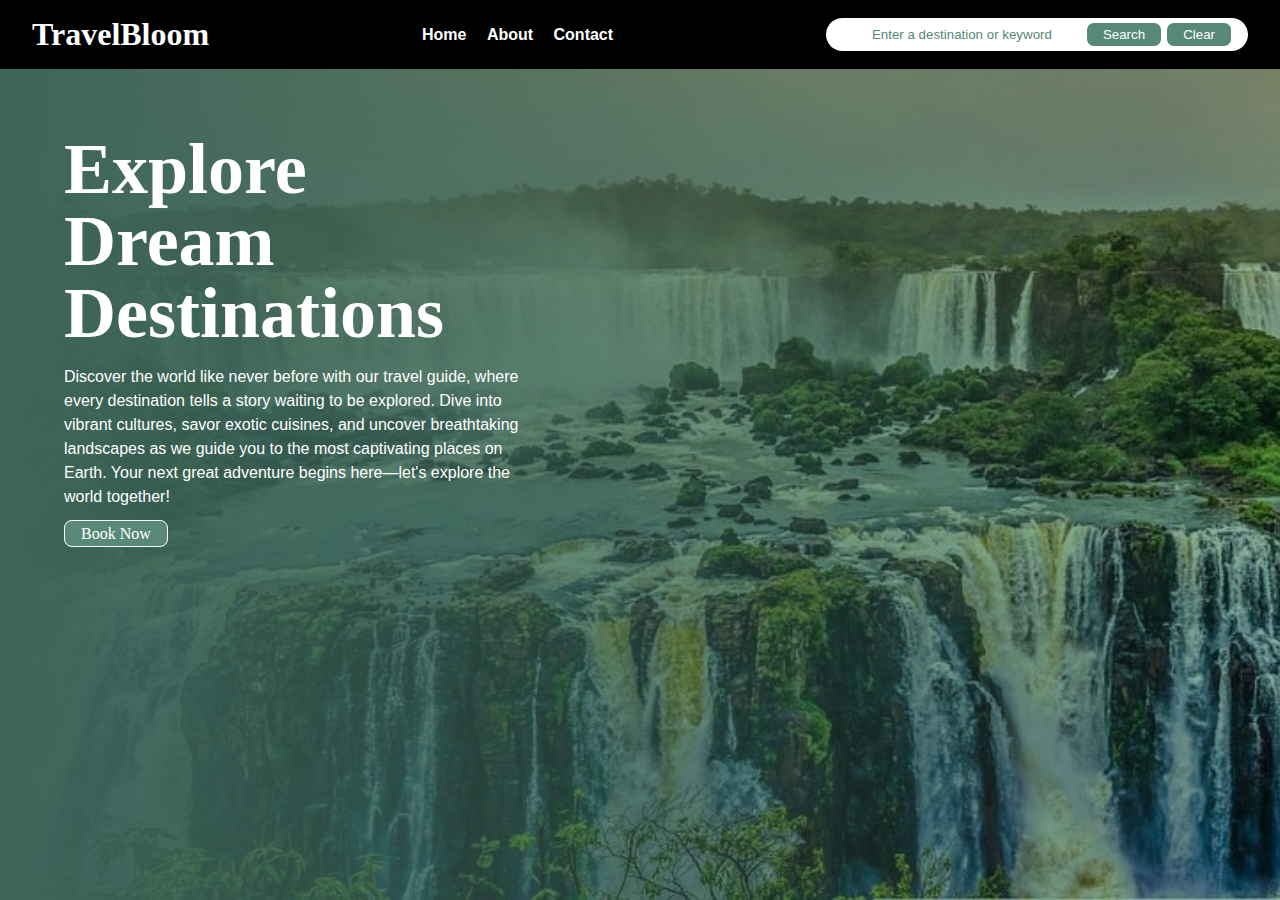
==== index.html @ 176a2012 "renamed home page to index.html, updated links" ====
<!DOCTYPE html>
<html lang="en">
<head>
  <meta name="viewport" content="width=device-width, initial-scale=1" />
  <meta charset="UTF-8">
  <title>Travel Recommendations</title>
  <link rel="stylesheet" href="./travel.css">
</head>
<body>
 <nav>
    <h1>TravelBloom</h1>
    <ul>
    <li><a href="./index.html" id="home">Home </a></li>
    <li><a href="./about.html" id="contact">About </a></li>
    <li><a href="./contact.html" id="contact">Contact </a></li>
    </ul>
    <div class="search">
        <input type="text" id="searchInput" placeholder="Enter a destination or keyword">
        <button id='btnSearch'>Search</button>
        <button id='btnClear'>Clear</button>
    </div>
</nav>
<div class="container">
    <div class="intro">
        <h1>Explore <span class="block">Dream</span> Destinations</h1>
        <p>Discover the world like never before with our travel guide, where every destination 
            tells a story waiting to be explored. Dive into vibrant cultures, savor exotic cuisines, 
            and uncover breathtaking landscapes as we guide you to the most captivating places 
            on Earth. Your next great adventure begins here—let's explore the world together!</p>
        <a href="./contact.html" class="btn">Book Now</a>
    </div>
    
    <div class="search-results" id="results"></div>
</div>
<script src="./travel_recommendation.js"></script>
</body>
</html>
---- travel.css ----
/* nav css */
*{
    margin: 0;
    padding: 0;
    box-sizing: border-box;
}
html, body {
    height:100%;

}
@media screen and (min-width: 815px){
    html, body {
        overflow: hidden;
    }
}
body{
    background: linear-gradient(to right, rgba(61, 101, 90, 1), rgba(0, 0, 0, 0)), url('./images/waterfalls.jpg') center center no-repeat;
    background-size: cover;
    background-attachment: fixed;
    color: white;
    height: 100%;
    width: 100%;
}
p, ul li{font-family: sans-serif;}
nav{background: black; color: white; 
    padding: 1rem 2rem; display: flex; flex-direction: column;
    justify-content: space-between; align-items: center;}
nav ul{list-style: none; padding: .5rem 0;}
nav ul li{display: inline; padding: 0 .5rem; font-weight: bold;}
nav a{color: white; text-decoration: none;}
nav a:hover{text-decoration: underline;}
nav .search{ background: white; color: #578878;
     border-radius: 2rem; padding: 0 1rem; line-height: 1.5rem;
    display: inline-block; text-align: center;}
nav .search input{width: 100%;}
nav .search input::placeholder{text-align: center;}
.mobileHide{display: none !important;}
@media screen and (min-width: 815px){
    nav{flex-direction: row;}
    nav ul{padding: 0;}
    .mobileHide{display: block !important; visibility: hidden;}
    nav .search input{width: 15rem;}
}

/* page styles */
.container{padding: 1rem 2rem; display: flex; flex-wrap: wrap;
    justify-content: space-between; align-items: flex-start; height: 90%;}
.container h1{font-size: 3rem; line-height: 1; margin-top: 3rem;}
.container p{margin: 1rem 0; line-height: 1.5;}

@media screen and (min-width: 359px){
    .container h1{font-size: 3.5rem;}
}
@media screen and (min-width: 499px){
    .container{padding: 1rem 4rem;}
    .container h1{font-size: 4.5rem;}
}
@media screen and (min-width: 815px){
    .intro{width: 40%;}
    .block{display: block;}
}

/* about page styles */
.about-intro{width: 100%;}
.team{width: 100%; display: flex; flex-direction: column; justify-content: space-between;}
.team h2{font-size: 3rem; }
.member{display: flex; margin-bottom: 1rem;}
.member .icon img{width: 50px; height: auto; background: white; border-radius: 50%; padding: .25rem;}
.member .details{ width: 14rem; margin-left: 1rem; line-height: 1.5;}
.member .title{
    display: block; 
    background: #578878;
    color: white; 
    padding: .25rem;
    margin-top: .5rem;
    text-align: center;
    border-radius: .25rem;
    border: 1px solid white;
}
@media screen and (min-width: 815px){
    .team{flex-direction: row;}
    .memeber{margin-bottom: 0;}
    .member .details{width: auto;} 
}
/* search results */
.search-results{ padding-bottom: 2rem; margin-top: 2rem;}
.destination{background-color: rgba(255,255,255,.5); color: black; padding-bottom: .25rem; margin-bottom: 1rem;}
.destImg{max-width: 100%;}
.destination h3, .destination p{padding: 0 1rem;}
.country{background: #578878; padding: .5rem; border-radius: .5rem; margin: 1.2rem auto;}
@media screen and (min-width: 815px){
    .search-results{width: 40%; overflow-y: auto; scrollbar-color: rgba(255,255,255,.75) rgba(255,255,255,.5);
        scrollbar-width: thin; height: 100%; margin-top: 0; padding: 0 1rem;}
}
/* form elements */
button, .btn{
    background: #578878;
    color: white;
    padding: .25rem  1rem;
    margin: .25rem auto;
    border-radius: .5rem;
    border: 1px solid white;
    text-decoration: none;
}

input{border: none; padding: .2rem .5rem;}
input::placeholder {color: #578878;}

#contactForm{ 
    background: rgba(255,255,255, .5);
    padding: 1rem;
    border-radius: .5rem;
    margin-top: 2rem;
    width: 100%;
}

#contactForm div{
    margin: 1rem 0;
}
#contactForm label{
    display: block;
    color: #000;
}
#contactForm input, #contactForm textarea{
    width: 100%;
}
@media screen and (min-width: 815px){
    #contactForm{width: 45%;}
   
}

.error{background-color: rgba(255,255,255,.75); color: #861305; border-radius: .5rem; padding: .5rem;}
.hidden{display: none;}
.form-error{border: 1px solid red;}
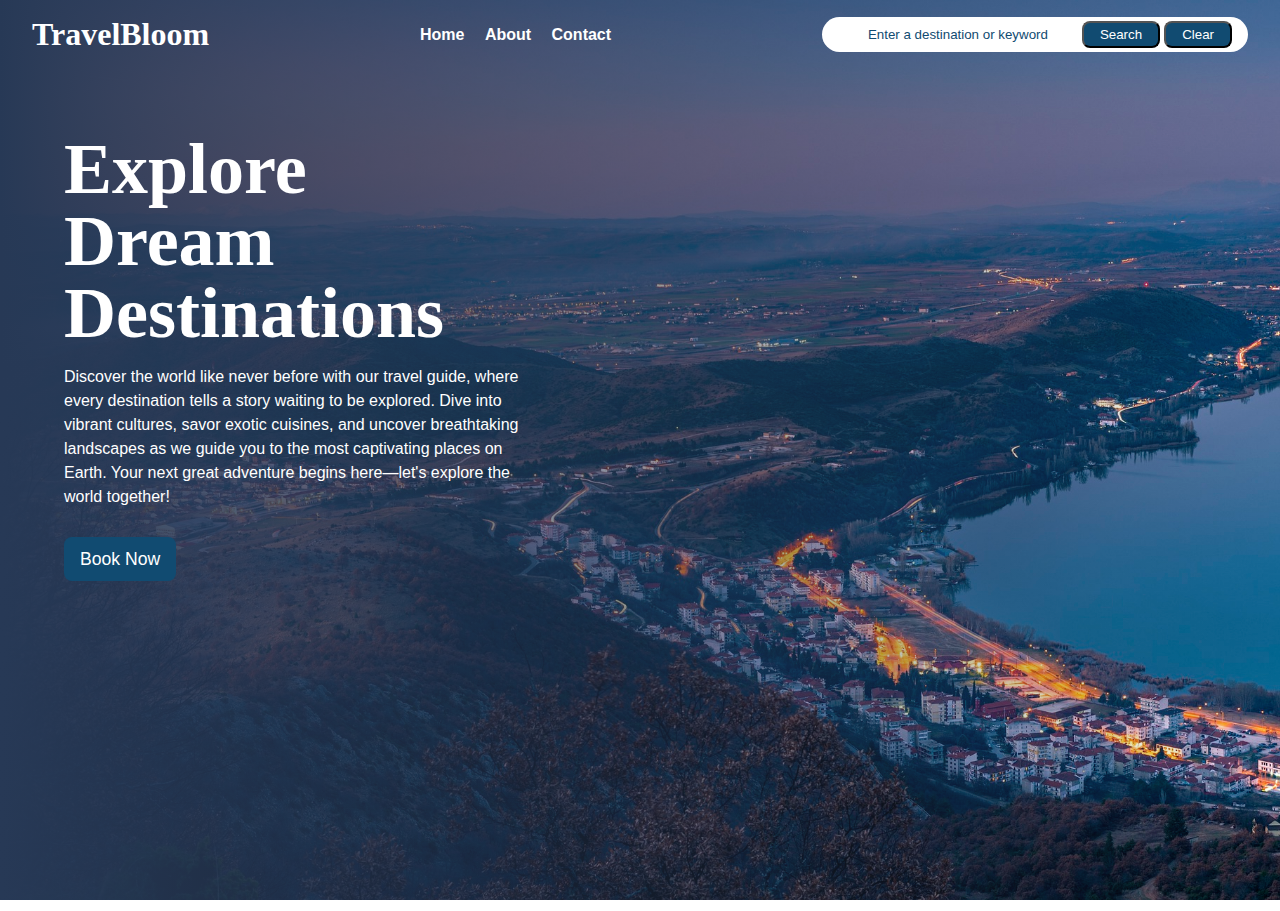
==== commit f59320bd: "more style fixes. added media query in js for mobile scroll to results behavior" ====
--- a/index.html
+++ b/index.html
@@ -7,7 +7,7 @@
   <link rel="stylesheet" href="./travel.css">
 </head>
 <body>
- <nav>
+ <nav id="top">
     <h1>TravelBloom</h1>
     <ul>
     <li><a href="./index.html" id="home">Home </a></li>
--- a/travel.css
+++ b/travel.css
@@ -1,10 +1,18 @@
-/* nav css */
+/* variables */
+:root {
+  --main-color: #114b71;
+  --main-light-color: #176fa4;
+  --nav-bg-color: transparent;
+}
+
+/* css */
 *{
     margin: 0;
     padding: 0;
     box-sizing: border-box;
 }
 html, body {
+    scroll-behavior: smooth;
     height:100%;
 
 }
@@ -14,22 +22,25 @@
     }
 }
 body{
-    background: linear-gradient(to right, rgba(61, 101, 90, 1), rgba(0, 0, 0, 0)), url('./images/waterfalls.jpg') center center no-repeat;
+    background: linear-gradient(to right, rgba(39, 57, 86, 1), rgba(0, 0, 0, 0)), url('./images/town.jpg') center 40%  no-repeat;
     background-size: cover;
     background-attachment: fixed;
     color: white;
     height: 100%;
     width: 100%;
 }
+p{line-height: 1.5;}
 p, ul li{font-family: sans-serif;}
-nav{background: black; color: white; 
+
+/* nav css */
+nav{background: var(--nav-bg-color); color: white; 
     padding: 1rem 2rem; display: flex; flex-direction: column;
     justify-content: space-between; align-items: center;}
 nav ul{list-style: none; padding: .5rem 0;}
 nav ul li{display: inline; padding: 0 .5rem; font-weight: bold;}
 nav a{color: white; text-decoration: none;}
 nav a:hover{text-decoration: underline;}
-nav .search{ background: white; color: #578878;
+nav .search{  color: var(--main-color);
      border-radius: 2rem; padding: 0 1rem; line-height: 1.5rem;
     display: inline-block; text-align: center;}
 nav .search input{width: 100%;}
@@ -39,37 +50,44 @@
     nav{flex-direction: row;}
     nav ul{padding: 0;}
     .mobileHide{display: block !important; visibility: hidden;}
+    nav .search{background: white;}
     nav .search input{width: 15rem;}
 }
 
 /* page styles */
 .container{padding: 1rem 2rem; display: flex; flex-wrap: wrap;
-    justify-content: space-between; align-items: flex-start; height: 90%;}
-.container h1{font-size: 3rem; line-height: 1; margin-top: 3rem;}
-.container p{margin: 1rem 0; line-height: 1.5;}
+    justify-content: space-between; align-items: flex-start;  margin-bottom: 2rem;}
+.container h1{font-size: 3rem; line-height: 1; margin-top: 1rem; margin-bottom: 1rem;}
+.container .intro p{margin: 1rem 0;  margin-bottom: 2.5rem;}
+
 
 @media screen and (min-width: 359px){
     .container h1{font-size: 3.5rem;}
 }
 @media screen and (min-width: 499px){
     .container{padding: 1rem 4rem;}
-    .container h1{font-size: 4.5rem;}
+    .container h1{font-size: 4.5rem; margin-top: 2rem;}
 }
 @media screen and (min-width: 815px){
+    .intro{width: 50%;}
+    .block{display: block;}
+    .container h1{margin-top: 3rem;}
+    .container{height: 90%;}
+}
+@media screen and (min-width: 1023px){
     .intro{width: 40%;}
-    .block{display: block;}
 }
 
 /* about page styles */
 .about-intro{width: 100%;}
-.team{width: 100%; display: flex; flex-direction: column; justify-content: space-between;}
-.team h2{font-size: 3rem; }
+.team{width: 100%; margin-top: 1rem; display: flex; flex-direction: column; justify-content: space-between;}
+.team h2{font-size: 3rem; margin-bottom: 1rem;}
 .member{display: flex; margin-bottom: 1rem;}
 .member .icon img{width: 50px; height: auto; background: white; border-radius: 50%; padding: .25rem;}
 .member .details{ width: 14rem; margin-left: 1rem; line-height: 1.5;}
 .member .title{
     display: block; 
-    background: #578878;
+    background: var(--main-color);
     color: white; 
     padding: .25rem;
     margin-top: .5rem;
@@ -78,7 +96,8 @@
     border: 1px solid white;
 }
 @media screen and (min-width: 815px){
-    .team{flex-direction: row;}
+    .team{flex-direction: row; align-items: center;}
+    .team h2{margin-bottom: 0;}
     .memeber{margin-bottom: 0;}
     .member .details{width: auto;} 
 }
@@ -87,30 +106,40 @@
 .destination{background-color: rgba(255,255,255,.5); color: black; padding-bottom: .25rem; margin-bottom: 1rem;}
 .destImg{max-width: 100%;}
 .destination h3, .destination p{padding: 0 1rem;}
-.country{background: #578878; padding: .5rem; border-radius: .5rem; margin: 1.2rem auto;}
+.destination p{padding: 0 1rem; margin: .75rem auto;}
+.country{background: var(--main-color); padding: .5rem; border-radius: .5rem; margin: 1.2rem auto;}
+.scroll-top{text-align: center; margin-top: 1.5rem; margin-bottom: 2rem;}
+
 @media screen and (min-width: 815px){
     .search-results{width: 40%; overflow-y: auto; scrollbar-color: rgba(255,255,255,.75) rgba(255,255,255,.5);
         scrollbar-width: thin; height: 100%; margin-top: 0; padding: 0 1rem;}
 }
 /* form elements */
 button, .btn{
-    background: #578878;
+    background: var(--main-color);
     color: white;
     padding: .25rem  1rem;
     margin: .25rem auto;
     border-radius: .5rem;
-    border: 1px solid white;
     text-decoration: none;
+}
+.btn{
+    padding: .75rem 1rem;
+    font-size: 1.1rem;
+    font-family: sans-serif;
+    margin-top: 1rem;
+}
+button:hover, button:focus, .btn:hover, .btn:focus{
+    background-color: var(--main-light-color);
 }
 
 input{border: none; padding: .2rem .5rem;}
-input::placeholder {color: #578878;}
+input::placeholder {color: var(--main-color);}
 
 #contactForm{ 
-    background: rgba(255,255,255, .5);
+    background: rgba(0,0,0, .25);
     padding: 1rem;
     border-radius: .5rem;
-    margin-top: 2rem;
     width: 100%;
 }
 
@@ -119,13 +148,13 @@
 }
 #contactForm label{
     display: block;
-    color: #000;
+    color: #fff;
 }
 #contactForm input, #contactForm textarea{
     width: 100%;
 }
 @media screen and (min-width: 815px){
-    #contactForm{width: 45%;}
+    #contactForm{width: 45%; margin-top: 2rem;}
    
 }
 
